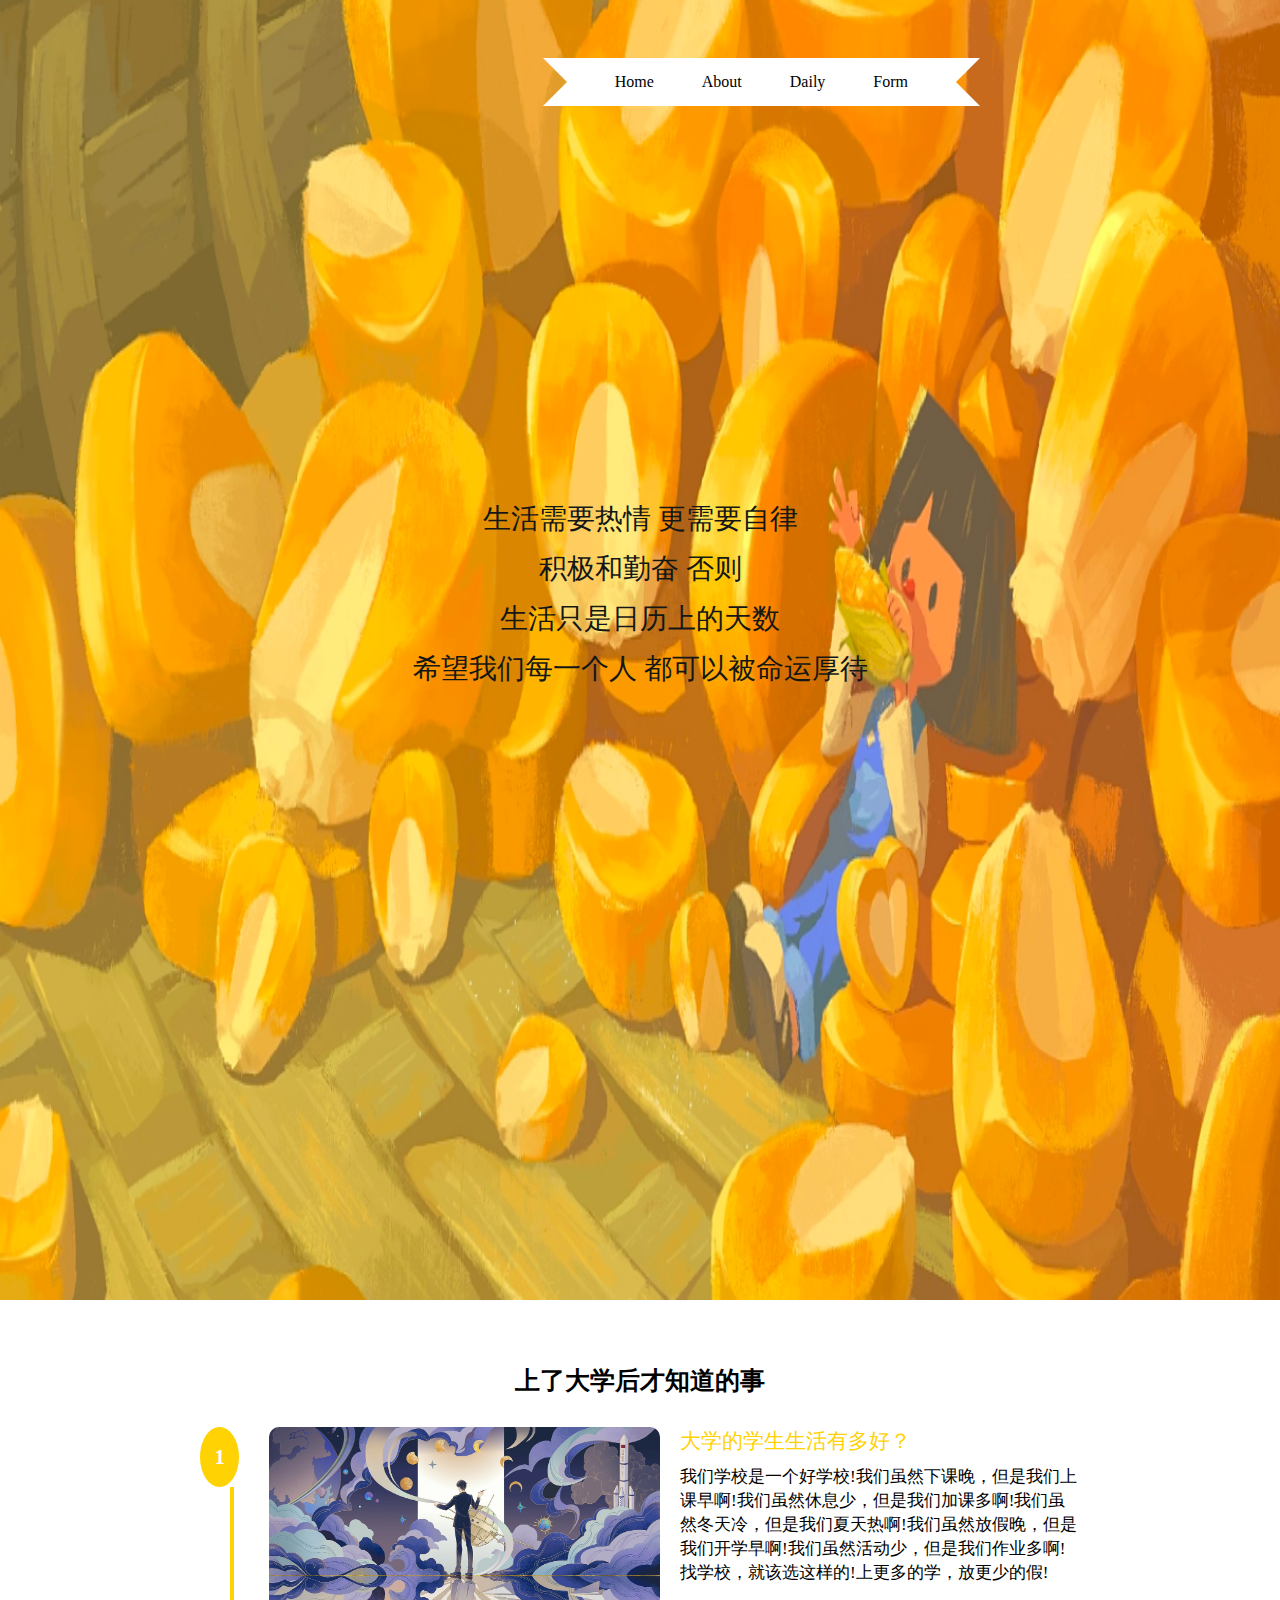
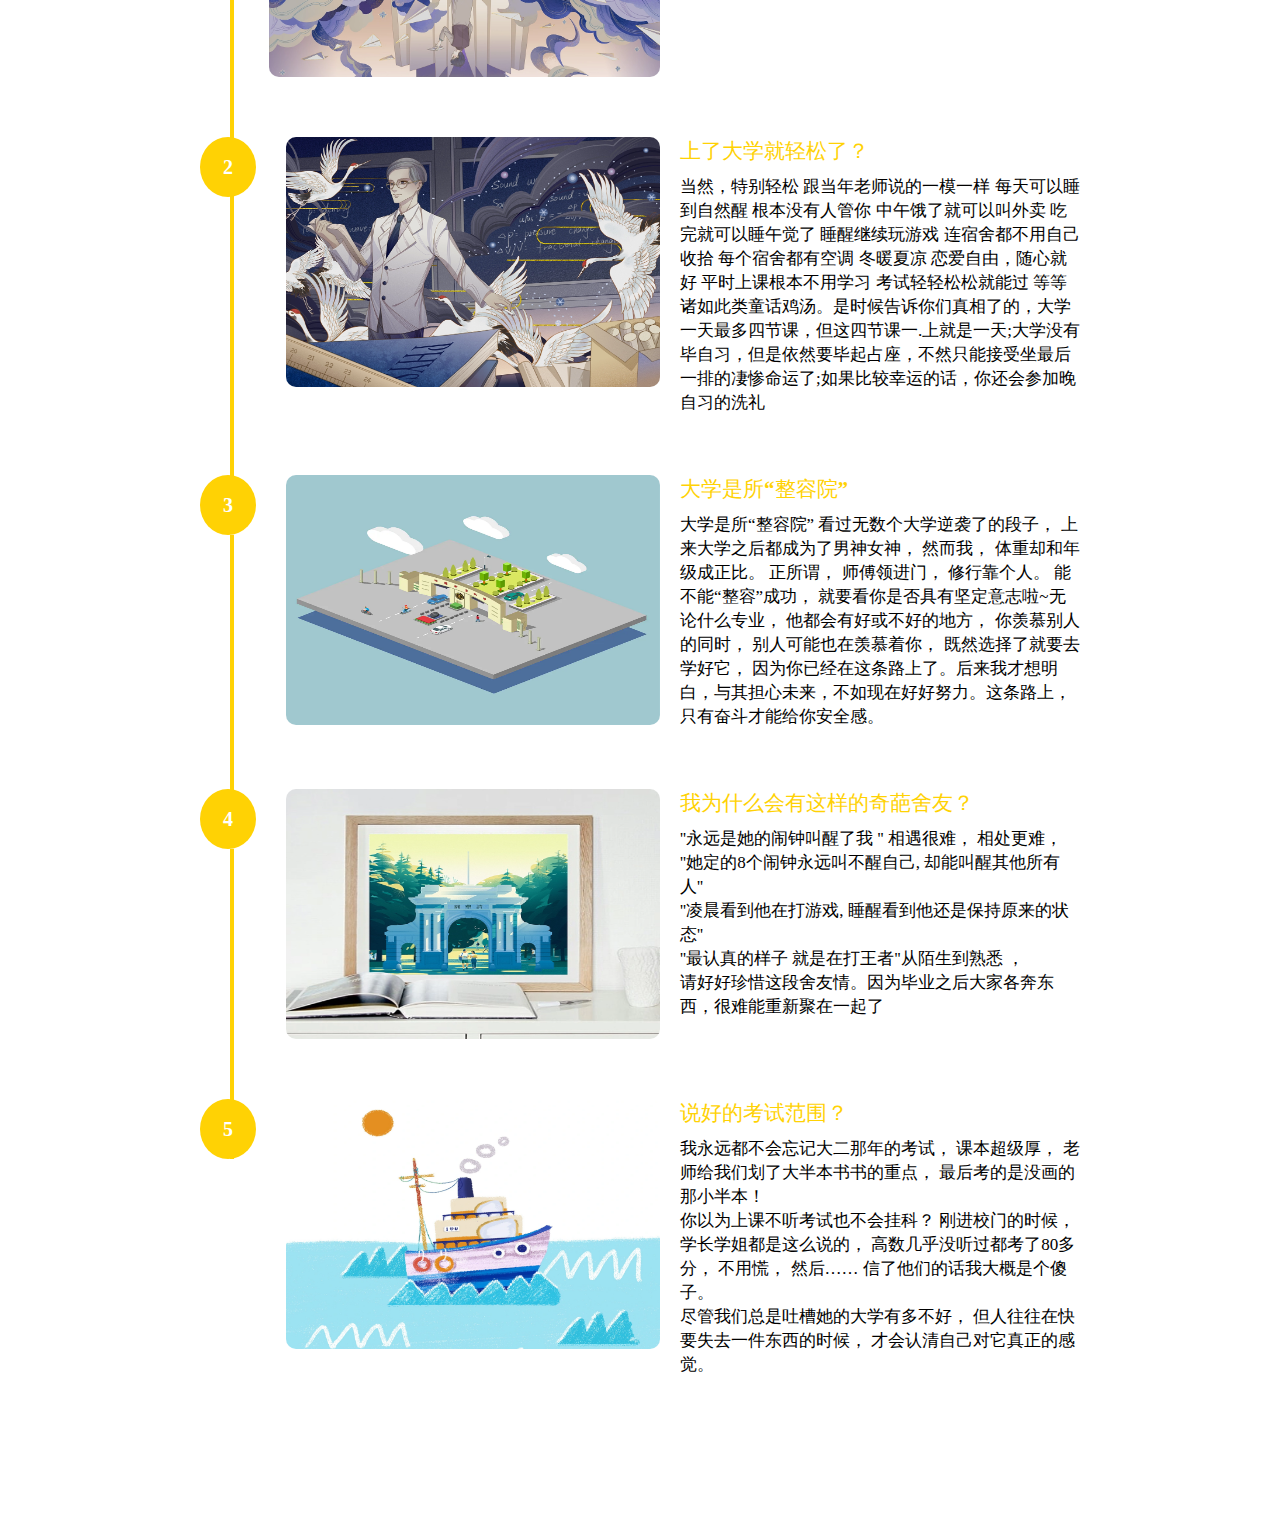
==== daily.html @ 628ca7b5 "Add files via upload" ====
<!DOCTYPE html>
<html lang="en">

<head>
    <meta charset="UTF-8">
    <meta name="viewport" content="width=device-width, initial-scale=1.0">
    <meta http-equiv="X-UA-Compatible" content="ie=edge">
    <title>日常</title>
    <link rel="stylesheet" href="CSS/daily.css">
</head>

<body>
    <div class="daily">
        <h3 class="about_tit">生活需要热情 更需要自律</h3>
        <h4 class="about_tits">积极和勤奋 否则</h4>
        <h4 class="about_titl">生活只是日历上的天数</h4>
        <h4 class="about_titt">希望我们每一个人 都可以被命运厚待 </h4>
        <img class="about_bgc" src="images/dailybg2.png" alt="">
        <div class='ribbon'>
            <a href='./index.html'><span>Home</span></a>
            <a href='./about.html'><span>About</span></a>
            <a href='./daily.html'><span>Daily</span></a>
            <a href='./form.html'><span>Form</span></a>
        </div>
        <div class="dailylist">
            <h3 class="list_titls">上了大学后才知道的事</h3>
            <div class="item_info">
                <span class="line">1</span>
                <img src="images/dailylist1.webp" class="imgsinfo" alt="">
                <div class="rights">
                    <span class="right_tit">大学的学生生活有多好？</span>
                    <p>我们学校是一个好学校!我们虽然下课晚，但是我们上课早啊!我们虽然休息少，但是我们加课多啊!我们虽然冬天冷，但是我们夏天热啊!我们虽然放假晚，但是我们开学早啊!我们虽然活动少，但是我们作业多啊!找学校，就该选这样的!上更多的学，放更少的假!
                    </p>
                </div>
            </div>
            <div class="item_info">
                <span class="line">2</span>
                <img src="images/dailylist2.webp" class="imgsinfo" alt="">
                <div class="rights">
                    <span class="right_tit">上了大学就轻松了？</span>
                    <p> 当然，特别轻松 跟当年老师说的一模一样 每天可以睡到自然醒 根本没有人管你 中午饿了就可以叫外卖 吃完就可以睡午觉了 睡醒继续玩游戏 连宿舍都不用自己收拾 每个宿舍都有空调 冬暖夏凉
                        恋爱自由，随心就好 平时上课根本不用学习 考试轻轻松松就能过
                        等等诸如此类童话鸡汤。是时候告诉你们真相了的，大学一天最多四节课，但这四节课一.上就是一天;大学没有毕自习，但是依然要毕起占座，不然只能接受坐最后一排的凄惨命运了;如果比较幸运的话，你还会参加晚自习的洗礼
                    </p>
                </div>
            </div>


            <div class="item_info">
                <span class="line">3</span>
                <img src="images/dailylist3.webp" class="imgsinfo" alt="">
                <div class="rights">
                    <span class="right_tit">大学是所“整容院”</span>
                    <p>大学是所“整容院” 看过无数个大学逆袭了的段子， 上来大学之后都成为了男神女神， 然而我， 体重却和年级成正比。 正所谓， 师傅领进门， 修行靠个人。 能不能“整容”成功，
                        就要看你是否具有坚定意志啦~无论什么专业， 他都会有好或不好的地方， 你羡慕别人的同时， 别人可能也在羡慕着你， 既然选择了就要去学好它，
                        因为你已经在这条路上了。后来我才想明白，与其担心未来，不如现在好好努力。这条路上，只有奋斗才能给你安全感。
                    </p>
                </div>

            </div>
            <div class="item_info">
                <span class="line">4</span>
                <img src="images/dailylist4.png" class="imgsinfo" alt="">
                <div class="rights">
                    <span class="right_tit"> 我为什么会有这样的奇葩舍友？</span>
                    <p>''永远是她的闹钟叫醒了我 '' 相遇很难， 相处更难， </p>
                    <p>''她定的8个闹钟永远叫不醒自己, 却能叫醒其他所有人''</p>
                    <p>''凌晨看到他在打游戏, 睡醒看到他还是保持原来的状态''</p>
                    <p> ''最认真的样子 就是在打王者''从陌生到熟悉 ，</p>
                    <p>请好好珍惜这段舍友情。因为毕业之后大家各奔东西，很难能重新聚在一起了</p>

                </div>

            </div>
            <div class="item_info">
                <span class="line no-after">5</span>
                <img src="images/aboutlist5.png" class="imgsinfo" alt="">
                <div class="rights">
                    <span class="right_tit">说好的考试范围？</span>
                    <p>
                        我永远都不会忘记大二那年的考试， 课本超级厚， 老师给我们划了大半本书书的重点， 最后考的是没画的那小半本！
                    </p>
                    <p>你以为上课不听考试也不会挂科？ 刚进校门的时候， 学长学姐都是这么说的， 高数几乎没听过都考了80多分， 不用慌， 然后…… 信了他们的话我大概是个傻子。
                    </p>
                    <p>尽管我们总是吐槽她的大学有多不好， 但人往往在快要失去一件东西的时候， 才会认清自己对它真正的感觉。
                    </p>

                </div>
            </div>
        </div>
    </div>
    </div>

</body>

</html>
---- CSS/daily.css ----
* {
    margin: 0;
    padding: 0
}

.from {
    overflow: hidden;
    position: relative;
}

.bgc {
    width: 100%;
}

.submit {
    position: absolute;
    z-index: 9;
    left: 0;
    top: 0;
    right: 0;
    bottom: 0;
    margin: auto;
    margin-top: 150px;
    width: 600px;
    height: 600px;
    padding: 0 30px;
    background: rgba(255, 255, 255, 0.2);
    border-radius: 10px;
    color: #fff;
    display: flex;
    flex-direction: column;
}

.form_title {
    text-align: center;
    margin-top: 40px;
    font-size: 18px;
    margin-bottom: 40px;
}

.form_input span {
    align-self: center;
    line-height: 36px;
}

.btn_submit {
    align-self: center;
    margin-top: 40px;
}

.btn {
    border: none;
    width: 80px;
    height: 40px;
    color: #fff;
    border-radius: 5px;
    background: #999;
    margin-top: 40px;
}

.btn:hover {
    background: #666;
}

.back {
    margin-left: 10px;
}

.home_href {
    border: none;
    width: 80px;
    height: 40px;
    color: #fff;
    border-radius: 5px;
    background: #FFD204;
}

.ribbon {
    display: flex;
    justify-content: center;
    position: absolute;
    right: 300px;
    top: 50px;
    margin: auto;
}

.ribbon:after,
.ribbon:before {
    margin-top: 0.5em;
    content: "";
    display: flex;
    ;
    border: 1.5em solid #fff;
}

.ribbon:after {
    border-right-color: transparent;
}

.ribbon:before {
    border-left-color: transparent;
}

.ribbon a:link,
.ribbon a:visited {
    color: #000;
    text-decoration: none;
    height: 3.5em;
    overflow: hidden;
}

.ribbon span {
    background: #fff;
    display: inline-block;
    line-height: 3em;
    padding: 0 1.5em;
    margin-top: 0.5em;
    position: relative;
    -webkit-transition: background-color 0.2s, margin-top 0.2s;
    /* Saf3.2+, Chrome */
    -moz-transition: background-color 0.2s, margin-top 0.2s;
    /* FF4+ */
    -ms-transition: background-color 0.2s, margin-top 0.2s;
    /* IE10 */
    -o-transition: background-color 0.2s, margin-top 0.2s;
    /* Opera 10.5+ */
    transition: background-color 0.2s, margin-top 0.2s;
}

.ribbon a:hover span {
    background: #FFD204;
    margin-top: 0;
}

.ribbon span:before {
    content: "";
    position: absolute;
    top: 3em;
    left: 0;
    border-right: 0.5em solid #9B8651;
    border-bottom: 0.5em solid #fff;
}

.ribbon span:after {
    content: "";
    position: absolute;
    top: 3em;
    right: 0;
    border-left: 0.5em solid #9B8651;
    border-bottom: 0.5em solid #fff;
}

.daily {
    width: 100%;
    height: 100%;
    overflow: hidden;
    padding-bottom: 60px;
}

.about_bgc {
    width: 100%;
    height: 1300px;
}

.about_tit,
.about_titt,
.about_tits,
.about_titl {
    position: absolute;
    top: 500px;
    left: 0;
    right: 0;
    color: #151716;
    font-size: 28px;
    font-weight: 550;
    bottom: 0;
    width: 800px;
    margin: auto;
    text-align: center;
}

.about_tits {
    top: 550px;
}

.about_titl {
    top: 600px;
}

.about_titt {
    top: 650px;
}

.dailylist {
    padding: 30px 200px;
}

.line {
    color: #fff;
    background-color: #FFD204;
    border-radius: 50%;
    display: block;
    font-size: 20px;
    font-weight: 550;
    width: 60px;
    height: 60px;
    line-height: 60px;
    text-align: center;
    position: relative;
}

.line::after {
    position: absolute;
    top: 60px;
    content: '';
    width: 4px;
    background-color: #FFD204;
    height: 310px;
    left: 30px;
}

.line.no-after::after {
    display: none;
}

.list_titls {
    font-size: 25px;
    font-weight: 700;
    padding: 30px;
    text-align: center;
}

.item_info {
    display: flex;
    justify-content: center;
    margin-bottom: 60px;
}

.imgsinfo {
    width: 400px;
    height: 250px;
    border-radius: 10px;
    margin-left: 30px;
    margin-right: 20px;
}

.item_info p {
    width: 400px;
    line-height: 24px;
    font-size: 17px;
}

.right_tit {
    font-size: 21px;
    padding-bottom: 10px;
    display: block;
    color: #FFD204;
    font-weight: 550;
}
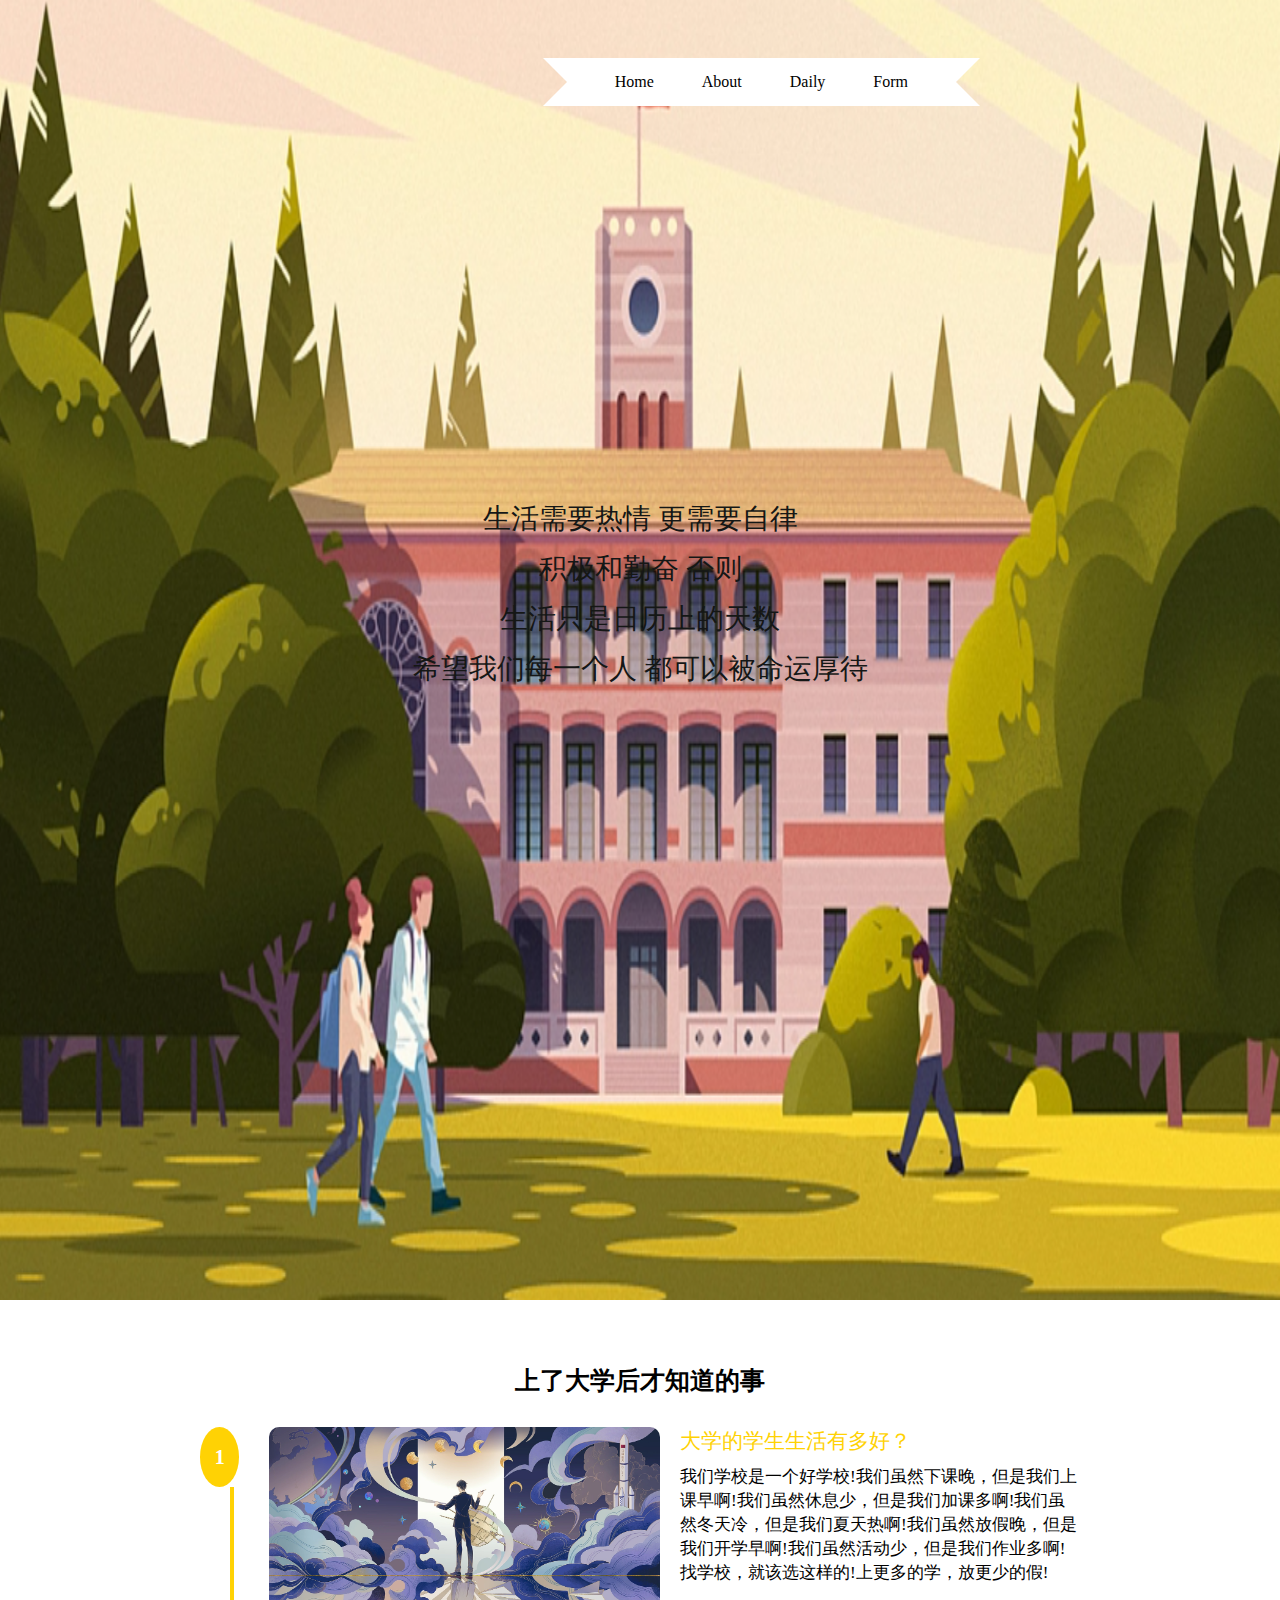
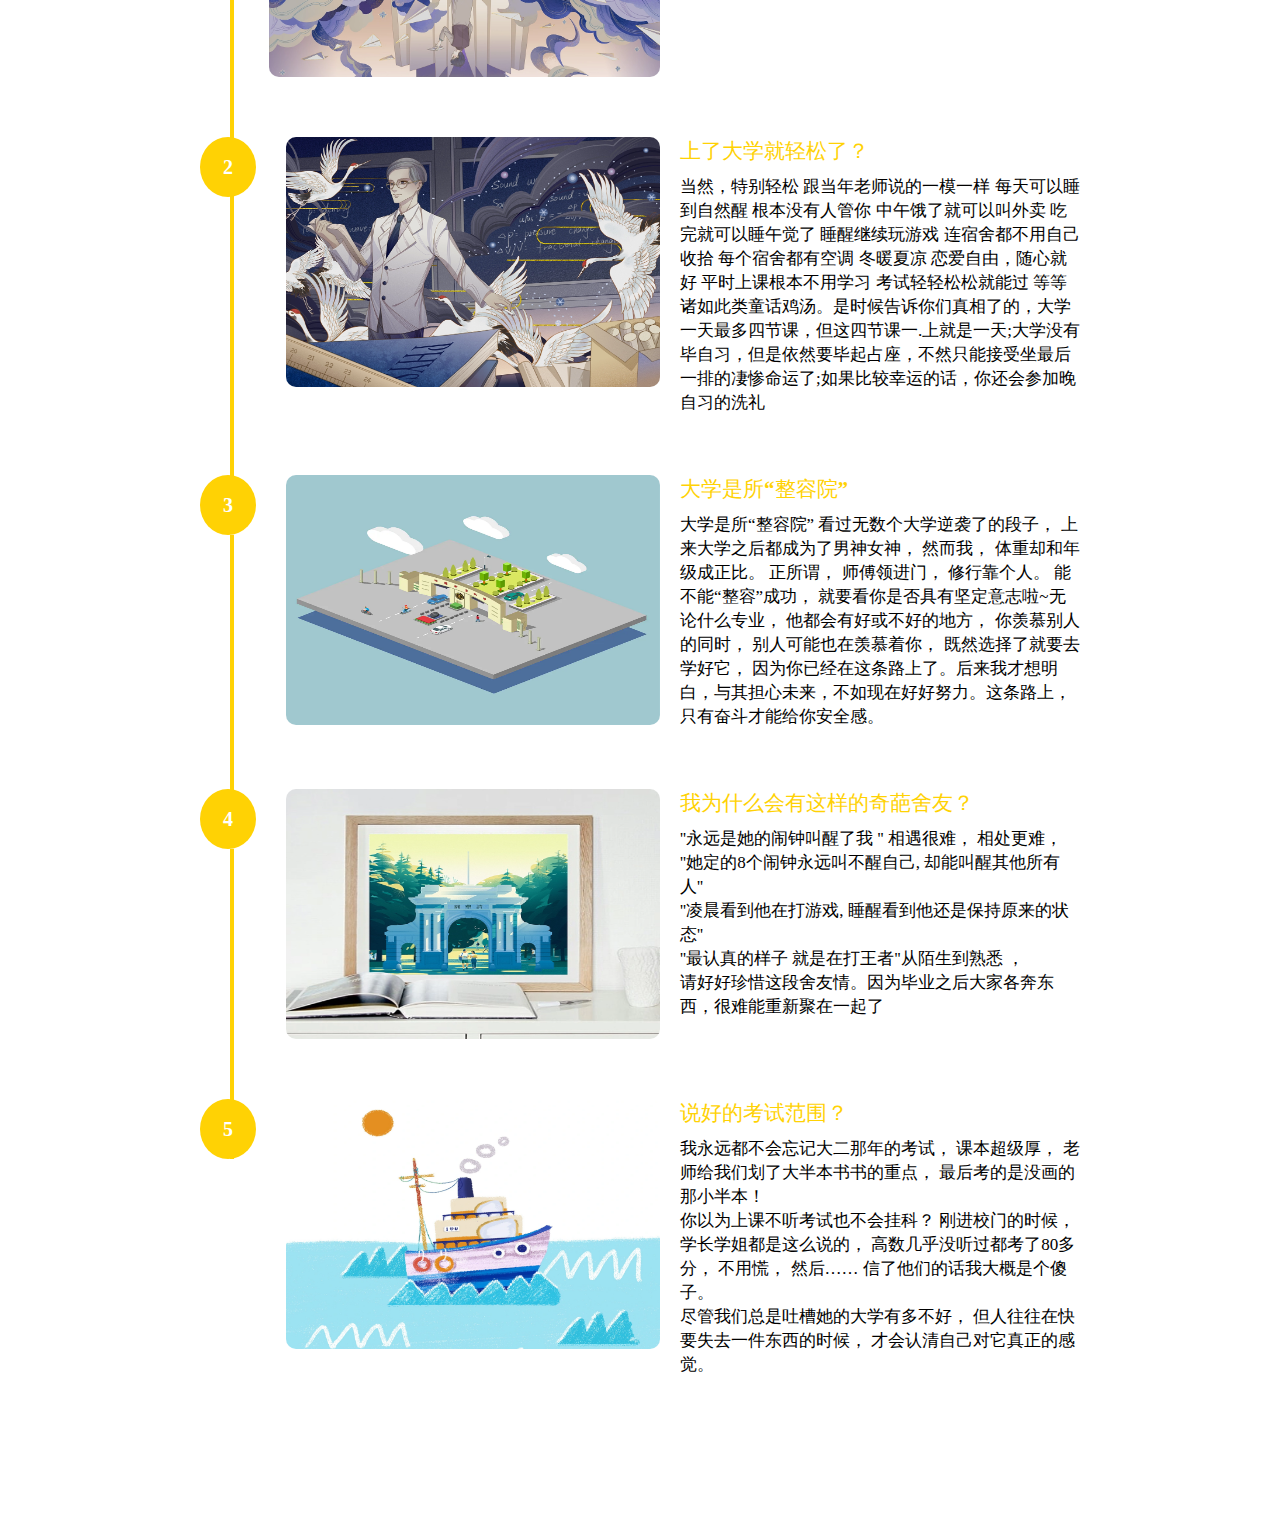
==== commit b26d781e: "Update daily.html" ====
--- a/daily.html
+++ b/daily.html
@@ -15,7 +15,7 @@
         <h4 class="about_tits">积极和勤奋 否则</h4>
         <h4 class="about_titl">生活只是日历上的天数</h4>
         <h4 class="about_titt">希望我们每一个人 都可以被命运厚待 </h4>
-        <img class="about_bgc" src="images/dailybg2.png" alt="">
+        <img class="about_bgc" src="images/icons1.png" alt="">
         <div class='ribbon'>
             <a href='./index.html'><span>Home</span></a>
             <a href='./about.html'><span>About</span></a>
@@ -93,4 +93,4 @@
 
 </body>
 
-</html>+</html>
